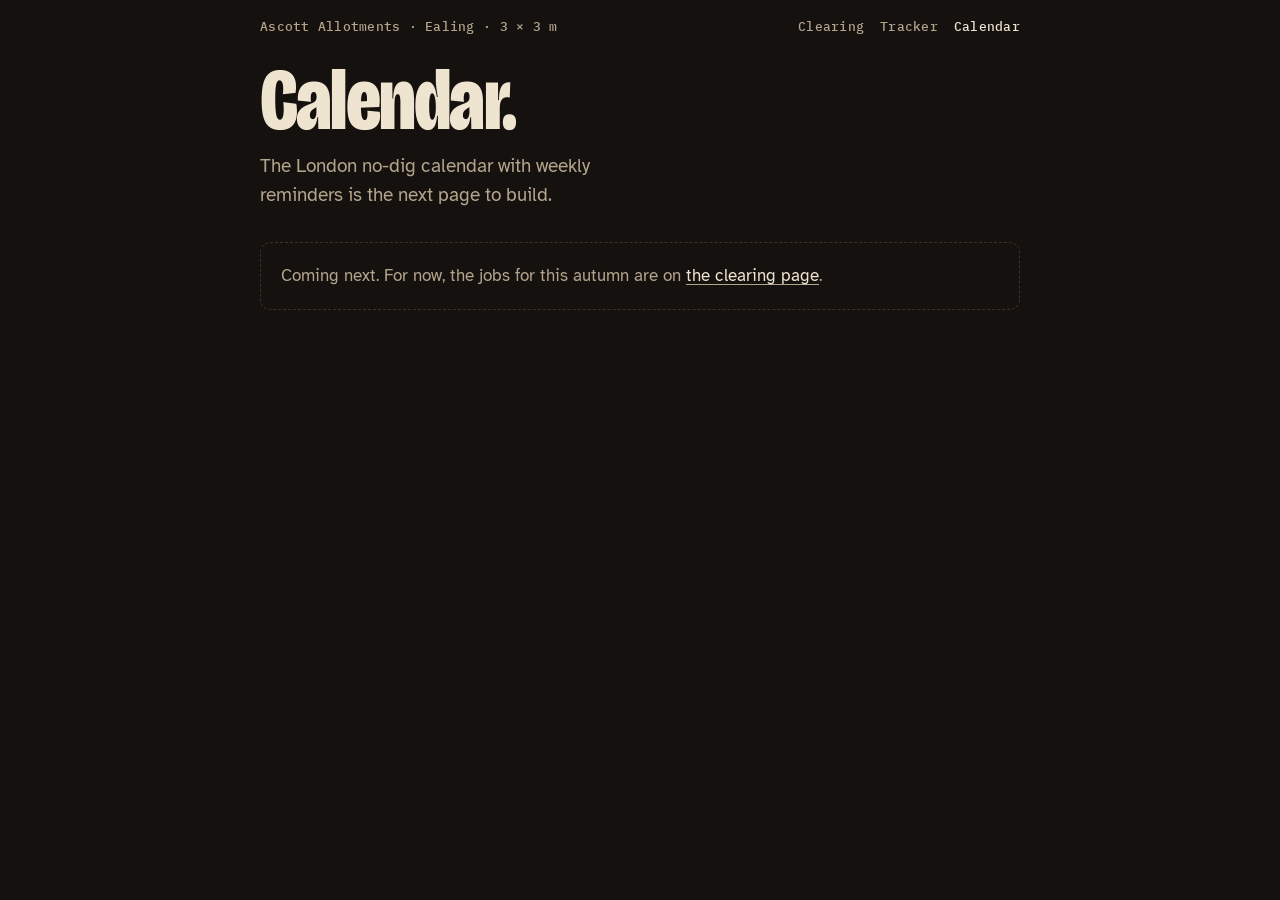
==== calendar.html @ 389a17c3 "Clearing page, plot tracker and calendar placeholder Dark, phone-first site for the no-dig plot at A" ====
<!doctype html>
<html lang="en-GB">
<head>
  <meta charset="utf-8">
  <meta name="viewport" content="width=device-width, initial-scale=1, viewport-fit=cover">
  <meta name="theme-color" content="#15110e">
  <title>Calendar · Ascott Allotments</title>
  <link rel="preconnect" href="https://fonts.googleapis.com">
  <link rel="preconnect" href="https://fonts.gstatic.com" crossorigin>
  <link rel="stylesheet" href="https://fonts.googleapis.com/css2?family=Atkinson+Hyperlegible:ital,wght@0,400;0,700;1,400&family=Bricolage+Grotesque:opsz,wdth,wght@12..96,75..100,500..800&family=IBM+Plex+Mono:wght@400;500;600&display=swap">
  <link rel="stylesheet" href="css/site.css">
</head>
<body>
<div class="wrap">
  <header class="mast">
    <div class="mast-top">
      <span>Ascott Allotments · Ealing · 3 × 3 m</span>
      <nav aria-label="Pages">
        <a href="index.html">Clearing</a>
        <a href="tracker.html">Tracker</a>
        <a href="calendar.html" aria-current="page">Calendar</a>
      </nav>
    </div>
    <h1>Calendar.</h1>
    <p class="lede">The London no-dig calendar with weekly reminders is the next page to build.</p>
  </header>
  <main>
    <p class="empty">Coming next. For now, the jobs for this autumn are on <a href="index.html#steps">the clearing page</a>.</p>
  </main>
</div>
</body>
</html>
---- css/site.css ----
/* Ascott Allotments — dark, phone-first. Colours are taken from the plot:
   peat and loam for ground, straw for text, chalk for the drawn plan,
   and one colour per weed verdict. */
:root {
  --peat: #15110e;
  --loam: #211a15;
  --loam-2: #2d241d;
  --edge: #3d3128;
  --straw: #efe4cf;
  --straw-dim: #b3a48c;
  --chalk: #f4eee2;

  --annual: #dcbc5e;   /* easy: dies in winter */
  --check: #c3a0dc;    /* bindweed-flower lilac */
  --problem: #e2784c;  /* rust */
  --keep: #93c27c;     /* leaf */

  --display: "Bricolage Grotesque", "Avenir Next Condensed", "Arial Narrow", system-ui, sans-serif;
  --body: "Atkinson Hyperlegible", "Verdana", system-ui, sans-serif;
  --mono: "IBM Plex Mono", ui-monospace, "SF Mono", Menlo, monospace;

  --gutter: clamp(16px, 4vw, 32px);
  --radius: 10px;
  color-scheme: dark;
}

* { box-sizing: border-box; }
html { -webkit-text-size-adjust: 100%; scroll-padding-top: 16px; scroll-padding-bottom: 96px; }
body {
  margin: 0;
  background: var(--peat);
  color: var(--straw);
  font: 17px/1.5 var(--body);
  padding: 0 var(--gutter) calc(96px + env(safe-area-inset-bottom, 0px));
}
img { max-width: 100%; display: block; }
a { color: var(--straw); text-underline-offset: 3px; text-decoration-color: var(--straw-dim); }
a:hover { text-decoration-color: var(--straw); }
:focus-visible { outline: 2px solid var(--annual); outline-offset: 3px; border-radius: 4px; }
.wrap { max-width: 760px; margin: 0 auto; }

/* ---------- Masthead ---------- */
.mast { padding-block: calc(20px + env(safe-area-inset-top, 0px)) 8px; }
.mast-top {
  display: flex; justify-content: space-between; align-items: baseline; gap: 12px; flex-wrap: wrap;
  font: 500 13px/1 var(--mono); color: var(--straw-dim); letter-spacing: .02em;
}
.mast-top nav { display: flex; gap: 16px; }
.mast-top nav a { text-decoration: none; color: var(--straw-dim); }
.mast-top nav a[aria-current="page"] { color: var(--straw); }
.mast-top nav .soon { opacity: .55; }
h1 {
  font: 800 clamp(44px, 13vw, 88px)/.9 var(--display);
  font-stretch: 75%;
  letter-spacing: -.02em;
  margin: 28px 0 12px;
}
.lede { font-size: 19px; color: var(--straw-dim); margin: 0 0 8px; max-width: 34ch; }
.lede strong { color: var(--straw); font-weight: 700; }

/* ---------- Sections ---------- */
section { padding-top: 48px; }
h2 {
  font: 800 clamp(30px, 8vw, 44px)/1 var(--display);
  font-stretch: 80%;
  letter-spacing: -.01em;
  margin: 0 0 6px;
}
.sub { color: var(--straw-dim); margin: 0 0 20px; max-width: 46ch; }
h3 { font: 700 22px/1.15 var(--display); margin: 0; }
.mono { font-family: var(--mono); }

/* ---------- Weed guide ---------- */
.group { margin: 28px 0 0; }
.group-head { display: flex; align-items: center; gap: 10px; margin-bottom: 4px; }
.group-head h3 { font-size: 20px; }
.swatch { width: 12px; height: 12px; border-radius: 50%; flex: none; background: var(--c); }
.group-blurb { color: var(--straw-dim); margin: 0 0 14px; font-size: 15px; }
[data-group="easy"] { --c: var(--annual); }
[data-group="check"] { --c: var(--check); }
[data-group="problem"] { --c: var(--problem); }
[data-group="keep"] { --c: var(--keep); }

.cards { display: grid; gap: 12px; grid-template-columns: repeat(auto-fill, minmax(min(100%, 300px), 1fr)); }
.pair { grid-template-columns: repeat(auto-fit, minmax(min(100%, 300px), 1fr)); }
.card {
  background: var(--loam);
  border: 1px solid var(--edge);
  border-top: 3px solid var(--c);
  border-radius: var(--radius);
  overflow: hidden;
  display: flex; flex-direction: column;
}
.card figure { margin: 0; position: relative; background: var(--loam-2); aspect-ratio: 4 / 3; overflow: hidden; }
.card figure img { position: absolute; inset: 0; width: 100%; height: 100%; object-fit: cover; }
.card figure.nophoto { display: grid; place-items: center; color: var(--straw-dim); font: 13px var(--mono); padding: 16px; text-align: center; }
.card figcaption {
  position: absolute; left: 0; right: 0; bottom: 0;
  font: 11px/1.3 var(--mono); color: #e9e1d2;
  padding: 18px 10px 6px;
  background: linear-gradient(transparent, rgba(10, 8, 6, .82));
}
.card figcaption a { color: inherit; }
.card-body { padding: 14px 16px 16px; display: grid; gap: 10px; }
.card-title { display: flex; justify-content: space-between; align-items: start; gap: 8px; }
.latin { font-style: italic; color: var(--straw-dim); font-size: 14px; margin-top: 2px; }
.tags { display: flex; flex-wrap: wrap; gap: 6px; }
.tag {
  font: 500 12px/1 var(--mono); padding: 5px 8px; border-radius: 99px;
  border: 1px solid var(--edge); color: var(--straw-dim); white-space: nowrap;
}
.tag.life { color: var(--c); border-color: color-mix(in srgb, var(--c) 45%, transparent); }
.tag.verify { color: var(--peat); background: var(--check); border-color: var(--check); font-weight: 600; }
.effort { display: inline-flex; gap: 3px; align-items: center; }
.effort i { width: 7px; height: 7px; border-radius: 2px; background: var(--edge); }
.effort i.on { background: var(--c); }
.card dl { margin: 0; display: grid; gap: 8px; font-size: 15px; }
.card dt { font: 600 11px/1 var(--mono); text-transform: uppercase; letter-spacing: .08em; color: var(--straw-dim); margin-bottom: 3px; }
.card dd { margin: 0; }

/* ---------- Plot plan (the drawn bit) ---------- */
.plan-wrap {
  background:
    radial-gradient(circle at 20% 10%, rgba(255, 255, 255, .025), transparent 60%),
    var(--loam);
  border: 1px solid var(--edge);
  border-radius: var(--radius);
  padding: 12px;
  overflow-x: auto;
}
.plan { width: 100%; height: auto; max-width: 560px; margin: 0 auto; display: block; min-width: 300px; }
.plan .chalk { fill: none; stroke: var(--chalk); stroke-width: .012; stroke-linecap: round; }
.plan .dim { stroke: var(--straw-dim); stroke-width: .006; fill: none; }
.plan text { fill: var(--chalk); font-family: var(--mono); }
.plan .lbl { font-size: .085px; }
.plan .lbl-big { font: 700 .13px var(--display); }
.plan .lbl-dim { font-size: .07px; fill: var(--straw-dim); }
.plan .crop { cursor: pointer; }
.plan .crop rect { transition: fill-opacity .15s; }
.plan .crop:hover rect, .plan .crop:focus-visible rect, .plan .crop[aria-pressed="true"] rect { fill-opacity: .42; }
.plan .crop:focus { outline: none; }
.plan-key { display: grid; gap: 8px; margin-top: 14px; }
.plan-key .row { display: grid; grid-template-columns: 14px 1fr; gap: 10px; align-items: start; padding: 10px 12px; border-radius: 8px; background: var(--loam); border: 1px solid var(--edge); }
.plan-key .row.active { border-color: var(--chalk); }
.plan-key .row .swatch { margin-top: 5px; border-radius: 3px; }
.plan-key b { font-weight: 700; }
.plan-key small { display: block; color: var(--straw-dim); font-size: 14px; }

/* ---------- Tools ---------- */
.checklist { list-style: none; margin: 0; padding: 0; display: grid; gap: 1px; background: var(--edge); border: 1px solid var(--edge); border-radius: var(--radius); overflow: hidden; }
.checklist li { background: var(--loam); }
.checklist label { display: grid; grid-template-columns: 28px 1fr; gap: 12px; padding: 14px 16px; cursor: pointer; align-items: start; }
.checklist input { width: 24px; height: 24px; margin: 0; accent-color: var(--keep); }
.checklist .why { display: block; color: var(--straw-dim); font-size: 14px; }
.checklist input:checked + span .what { text-decoration: line-through; text-decoration-color: var(--straw-dim); color: var(--straw-dim); }
.count { font: 500 14px var(--mono); color: var(--straw-dim); }

/* ---------- Steps (a real sequence) ---------- */
.steps { list-style: none; counter-reset: step; margin: 0; padding: 0; display: grid; gap: 0; }
.steps li { counter-increment: step; display: grid; grid-template-columns: 44px 1fr; gap: 14px; position: relative; padding-bottom: 22px; }
.steps li::before {
  content: counter(step);
  width: 36px; height: 36px; border-radius: 50%;
  display: grid; place-items: center;
  font: 700 17px var(--display);
  background: var(--loam-2); border: 1px solid var(--edge);
}
.steps li:not(:last-child)::after { content: ""; position: absolute; left: 18px; top: 40px; bottom: 4px; width: 1px; background: var(--edge); }
.steps h3 { font-size: 19px; margin: 6px 0 4px; }
.steps p { margin: 0; color: var(--straw-dim); }

/* ---------- Rules ---------- */
.rules-start { display: flex; flex-wrap: wrap; gap: 10px; align-items: center; margin-bottom: 16px; }
input[type="date"], input[type="text"], input[type="month"], select, textarea {
  font: 16px var(--body); color: var(--straw); background: var(--loam-2);
  border: 1px solid var(--edge); border-radius: 8px; padding: 10px 12px; min-height: 44px;
}
textarea { width: 100%; resize: vertical; }
.milestones { display: grid; gap: 10px; grid-template-columns: repeat(3, 1fr); }
.milestone { background: var(--loam); border: 1px solid var(--edge); border-radius: var(--radius); padding: 14px; }
.milestone .pct { font: 800 34px/1 var(--display); }
.milestone .by { font: 13px var(--mono); color: var(--straw-dim); margin-top: 6px; }
.milestone.past .by { color: var(--problem); }
.notes { margin: 16px 0 0; padding-left: 20px; }
.notes li { margin-bottom: 6px; }

/* ---------- Photos ---------- */
.btn {
  font: 600 16px var(--body); color: var(--peat); background: var(--straw);
  border: 0; border-radius: 99px; padding: 12px 18px; min-height: 44px; cursor: pointer;
  display: inline-flex; align-items: center; gap: 8px;
}
.btn.ghost { background: transparent; color: var(--straw); border: 1px solid var(--edge); }
.btn.small { padding: 6px 12px; min-height: 36px; font-size: 14px; }
.compare { display: grid; grid-template-columns: 1fr 1fr; gap: 8px; margin: 16px 0; }
.compare figure, .shots figure { margin: 0; background: var(--loam); border: 1px solid var(--edge); border-radius: var(--radius); overflow: hidden; }
.compare img, .shots img { width: 100%; aspect-ratio: 3 / 4; object-fit: cover; }
.compare figcaption, .shots figcaption { font: 12px/1.3 var(--mono); color: var(--straw-dim); padding: 8px 10px; display: flex; justify-content: space-between; gap: 6px; }
.shots { display: grid; gap: 8px; grid-template-columns: repeat(auto-fill, minmax(140px, 1fr)); }
.shots button.del { background: none; border: 0; color: var(--straw-dim); cursor: pointer; font: inherit; padding: 0; }
.empty { border: 1px dashed var(--edge); border-radius: var(--radius); padding: 20px; color: var(--straw-dim); }

/* ---------- Bottom bar (thumb reach at the plot) ---------- */
.bar {
  position: fixed; left: 0; right: 0; bottom: 0; z-index: 10;
  background: color-mix(in srgb, var(--peat) 88%, transparent);
  backdrop-filter: blur(10px); -webkit-backdrop-filter: blur(10px);
  border-top: 1px solid var(--edge);
  padding: 6px 8px calc(6px + env(safe-area-inset-bottom, 0px));
}
.bar ul { list-style: none; margin: 0 auto; padding: 0; max-width: 760px; display: flex; justify-content: space-between; overflow-x: auto; }
.bar a {
  display: block; text-decoration: none; color: var(--straw-dim);
  font: 600 13px/1 var(--body); padding: 12px 10px; border-radius: 8px; white-space: nowrap;
}
.bar a.on { color: var(--straw); background: var(--loam-2); }

.foot { margin-top: 64px; color: var(--straw-dim); font-size: 13px; }
.foot details { margin-top: 8px; }
.foot summary { cursor: pointer; }
.foot ul { padding-left: 18px; }

/* ---------- Tracker ---------- */
.bed { background: var(--loam); border: 1px solid var(--edge); border-radius: var(--radius); margin-bottom: 14px; overflow: hidden; }
.bed-head { display: flex; justify-content: space-between; align-items: baseline; gap: 8px; padding: 14px 16px 10px; flex-wrap: wrap; }
.bed-head .meta { font: 13px var(--mono); color: var(--straw-dim); }
.planting { border-top: 1px solid var(--edge); padding: 12px 16px; display: grid; gap: 6px; }
.planting .top { display: flex; justify-content: space-between; gap: 8px; align-items: baseline; }
.dates { display: flex; flex-wrap: wrap; gap: 6px 14px; font: 13px var(--mono); color: var(--straw-dim); }
.dates b { color: var(--straw); font-weight: 500; }
.form { display: grid; gap: 10px; background: var(--loam); border: 1px solid var(--edge); border-radius: var(--radius); padding: 16px; }
.form .grid { display: grid; gap: 10px; grid-template-columns: repeat(auto-fit, minmax(140px, 1fr)); }
.form label { display: grid; gap: 4px; font: 600 12px var(--mono); color: var(--straw-dim); text-transform: uppercase; letter-spacing: .06em; }
.form label > * { text-transform: none; letter-spacing: 0; }
.form .actions { display: flex; gap: 8px; flex-wrap: wrap; }
.log { list-style: none; margin: 16px 0 0; padding: 0; display: grid; gap: 10px; }
.log li { background: var(--loam); border: 1px solid var(--edge); border-radius: var(--radius); padding: 12px 16px; }
.log .when { font: 13px var(--mono); color: var(--straw-dim); display: flex; justify-content: space-between; }
.log p { margin: 6px 0 0; white-space: pre-wrap; }

@media (max-width: 340px) {
  .milestones { grid-template-columns: 1fr; }
  .bar a { padding: 12px 8px; font-size: 12px; }
}
@media (prefers-reduced-motion: no-preference) {
  html { scroll-behavior: smooth; }
}
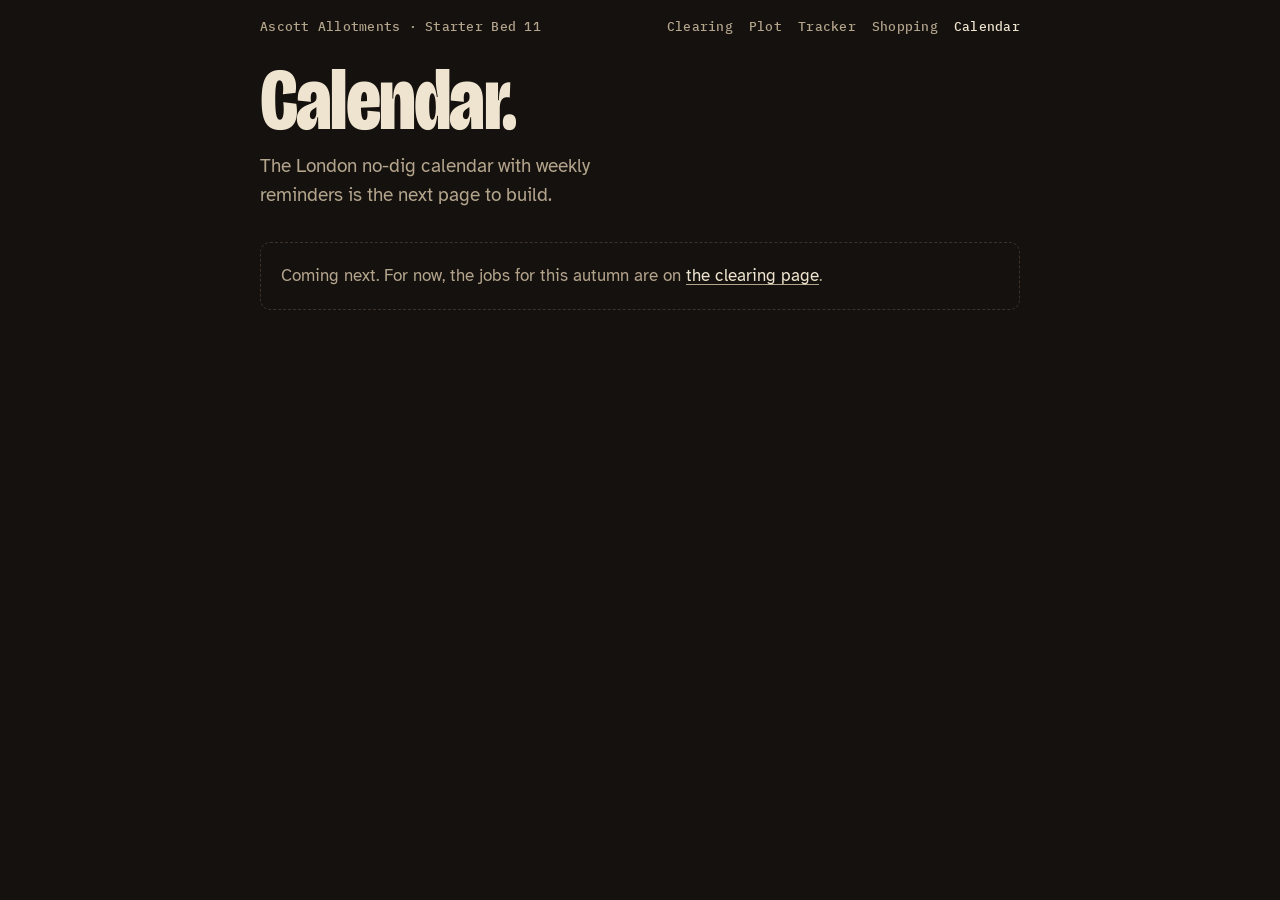
==== commit 714e4beb: "Plot and shopping pages, layout from the getting-started doc - site.json is now the single source of" ====
--- a/calendar.html
+++ b/calendar.html
@@ -14,10 +14,12 @@
 <div class="wrap">
   <header class="mast">
     <div class="mast-top">
-      <span>Ascott Allotments · Ealing · 3 × 3 m</span>
+      <span>Ascott Allotments · Starter Bed 11</span>
       <nav aria-label="Pages">
         <a href="index.html">Clearing</a>
+        <a href="plot.html">Plot</a>
         <a href="tracker.html">Tracker</a>
+        <a href="shopping.html">Shopping</a>
         <a href="calendar.html" aria-current="page">Calendar</a>
       </nav>
     </div>
--- a/css/site.css
+++ b/css/site.css
@@ -117,6 +117,25 @@
 .card dl { margin: 0; display: grid; gap: 8px; font-size: 15px; }
 .card dt { font: 600 11px/1 var(--mono); text-transform: uppercase; letter-spacing: .08em; color: var(--straw-dim); margin-bottom: 3px; }
 .card dd { margin: 0; }
+
+/* Remove / keep verdicts */
+.verdicts { display: grid; gap: 10px; grid-template-columns: repeat(auto-fit, minmax(min(100%, 260px), 1fr)); margin: 8px 0 8px; }
+.verdict-box { border-radius: var(--radius); padding: 14px 16px; border: 1px solid; }
+.verdict-box.remove { --v: var(--problem); }
+.verdict-box.keep { --v: var(--keep); }
+.verdict-box { border-color: color-mix(in srgb, var(--v) 55%, transparent); background: color-mix(in srgb, var(--v) 10%, var(--loam)); }
+.verdict-head { font: 14px var(--mono); color: var(--straw-dim); margin-bottom: 10px; }
+.verdict-head b { font: 800 26px/1 var(--display); color: var(--v); margin-right: 6px; text-transform: uppercase; letter-spacing: .02em; }
+.chips { display: flex; flex-wrap: wrap; gap: 6px; }
+.chip { font-size: 14px; text-decoration: none; padding: 6px 10px; border-radius: 99px; background: var(--loam-2); border: 1px solid var(--edge); }
+.chip:hover { border-color: var(--v); }
+.verdict-strip {
+  font: 800 15px/1 var(--display); letter-spacing: .14em; text-transform: uppercase;
+  padding: 9px 16px; color: var(--peat);
+}
+.verdict-strip.remove { background: var(--problem); }
+.verdict-strip.keep { background: var(--keep); }
+.card.remove, .card.keep { border-top-width: 1px; }
 
 /* ---------- Plot plan (the drawn bit) ---------- */
 .plan-wrap {
@@ -238,6 +257,125 @@
 .log .when { font: 13px var(--mono); color: var(--straw-dim); display: flex; justify-content: space-between; }
 .log p { margin: 6px 0 0; white-space: pre-wrap; }
 
+/* ---------- Tracker: interactive plan ---------- */
+.visually-hidden { position: absolute; width: 1px; height: 1px; overflow: hidden; clip: rect(0 0 0 0); white-space: nowrap; }
+#plan { padding-top: 24px; }
+.tracker-plan .ground { fill: #ffffff; fill-opacity: 0; stroke: none; cursor: copy; pointer-events: fill; }
+.tracker-plan .ground:hover, .tracker-plan .ground:focus-visible { fill-opacity: .05; outline: none; }
+.tracker-plan .ground.covered { fill: #b08a5a; fill-opacity: .16; }
+.tracker-plan .ground.covered:hover { fill-opacity: .24; }
+.tracker-plan .lbl-soft { fill: var(--straw-dim); }
+.tracker-plan .crop .hit { fill: transparent !important; stroke: none !important; }
+.tracker-plan .crop rect.cover { fill-opacity: 1 !important; stroke: #f4eee2 !important; stroke-opacity: .35; stroke-width: .008 !important; stroke-dasharray: none !important; }
+.tracker-plan .crop rect { fill-opacity: .3; stroke-width: .012; stroke-opacity: .85; }
+.tracker-plan .crop.planned rect { fill-opacity: .08; stroke-dasharray: .045 .03; }
+.tracker-plan .crop.ready rect { fill-opacity: .5; }
+.tracker-plan .crop:hover rect { fill-opacity: .42; }
+.tracker-plan .crop.planned:hover rect { fill-opacity: .18; }
+.tracker-plan .crop[aria-pressed="true"] rect { stroke: var(--chalk); stroke-width: .03; stroke-dasharray: none; }
+.tracker-plan .crop:focus-visible rect { stroke: var(--annual); stroke-width: .03; }
+.plan-legend { display: flex; flex-wrap: wrap; gap: 8px 16px; margin: 12px 0 16px; font: 13px var(--mono); color: var(--straw-dim); }
+.plan-legend span { display: inline-flex; align-items: center; gap: 6px; }
+.lg { width: 16px; height: 12px; border-radius: 3px; border: 1.5px solid var(--straw-dim); display: inline-block; }
+.lg.planned { border-style: dashed; }
+.lg.growing { background: color-mix(in srgb, var(--straw-dim) 35%, transparent); }
+.lg.ready { background: color-mix(in srgb, var(--straw-dim) 70%, transparent); }
+.lg.covered { background: #b08a5a55; border-color: #b08a5a; }
+
+.pill { font: 600 12px/1 var(--mono); padding: 5px 8px; border-radius: 99px; white-space: nowrap; border: 1px solid var(--edge); color: var(--straw-dim); }
+.pill.growing { color: var(--keep); border-color: color-mix(in srgb, var(--keep) 50%, transparent); }
+.pill.ready { color: var(--peat); background: var(--annual); border-color: var(--annual); }
+
+.bed-note { color: var(--straw-dim); margin: 0 16px 8px; font-size: 15px; }
+.cover-toggle { display: flex; align-items: center; gap: 10px; margin: 0 16px 12px; font-size: 15px; cursor: pointer; min-height: 32px; }
+.cover-toggle input { width: 20px; height: 20px; accent-color: #b08a5a; margin: 0; }
+.row-btn {
+  width: 100%; text-align: left; font: inherit; color: inherit; background: none; border: 0;
+  border-top: 1px solid var(--edge); cursor: pointer;
+  display: grid; grid-template-columns: 12px 1fr auto; gap: 12px; align-items: center; min-height: 56px;
+}
+.row-btn:hover { background: var(--loam-2); }
+.row-btn .swatch { border-radius: 3px; height: 28px; width: 8px; }
+.row-main { display: grid; gap: 2px; }
+.empty-bed { display: flex; justify-content: space-between; align-items: center; gap: 8px; color: var(--straw-dim); }
+.actions { display: flex; gap: 8px; flex-wrap: wrap; }
+
+/* Bottom sheet */
+.sheet {
+  position: fixed; inset: auto 0 0 0; margin: 0 auto; width: 100%; max-width: 640px;
+  max-height: 88vh; max-height: 88dvh; overflow-y: auto; overscroll-behavior: contain;
+  background: var(--loam); color: var(--straw);
+  border: 1px solid var(--edge); border-bottom: 0; border-radius: 18px 18px 0 0;
+  padding: 10px 20px calc(20px + env(safe-area-inset-bottom, 0px));
+}
+.sheet::backdrop { background: rgba(8, 6, 4, .62); }
+.sheet::before { content: ""; display: block; width: 40px; height: 4px; border-radius: 4px; background: var(--edge); margin: 0 auto 12px; }
+.sheet-head { display: flex; justify-content: space-between; align-items: start; gap: 12px; margin-bottom: 14px; }
+.sheet-head h3 { font-size: 26px; font-stretch: 85%; }
+.sheet .facts { display: grid; grid-template-columns: 1fr 1fr; gap: 12px; margin: 16px 0; }
+.sheet .facts dt { font: 600 11px/1 var(--mono); text-transform: uppercase; letter-spacing: .08em; color: var(--straw-dim); margin-bottom: 4px; }
+.sheet .facts dd { margin: 0; }
+.view-note { margin: 0 0 16px; color: var(--straw-dim); }
+.btn.danger.armed { background: var(--problem); color: var(--peat); border-color: var(--problem); }
+@media (prefers-reduced-motion: no-preference) {
+  .sheet[open] { animation: sheet-up .18s ease-out; }
+  @keyframes sheet-up { from { transform: translateY(24px); opacity: 0; } }
+}
+.sheet-form { display: grid; gap: 12px; }
+.sheet-form[hidden] { display: none; }
+.sheet-form label, .sheet-form legend { display: grid; gap: 4px; font: 600 12px var(--mono); color: var(--straw-dim); text-transform: uppercase; letter-spacing: .06em; }
+.sheet-form label > *, .sheet-form legend { text-transform: none; letter-spacing: 0; }
+.sheet-form legend { text-transform: uppercase; letter-spacing: .06em; padding: 0; margin-bottom: 6px; }
+.sheet-form input, .sheet-form select { width: 100%; }
+.sheet-form .grid { display: grid; gap: 10px; grid-template-columns: repeat(auto-fit, minmax(96px, 1fr)); }
+.sheet-form .date-grid { grid-template-columns: repeat(auto-fit, minmax(150px, 1fr)); }
+.sheet-form input, .sheet-form select { min-width: 0; }
+.where { border: 1px solid var(--edge); border-radius: var(--radius); padding: 12px; margin: 0; display: grid; gap: 10px; }
+.field-error { color: var(--problem); margin: -6px 0 0; font-size: 14px; }
+.hint { margin: 0; font-size: 14px; color: var(--annual); }
+
+/* Bed strip: the bed laid flat, this planting highlighted */
+.strip { margin: 4px 0 18px; }
+.strip-bar { position: relative; height: 22px; border-radius: 6px; background: var(--loam-2); border: 1px solid var(--edge); overflow: hidden; }
+.seg { position: absolute; top: 0; bottom: 0; background: color-mix(in srgb, var(--c) 30%, transparent); }
+.seg.other { border-right: 1px solid var(--peat); }
+.seg.this { background: var(--c); box-shadow: inset 0 0 0 2px var(--chalk); border-radius: 4px; }
+.strip-ticks { position: relative; height: 16px; font: 11px var(--mono); color: var(--straw-dim); }
+.tick { position: absolute; top: 4px; transform: translateX(-50%); white-space: nowrap; }
+.tick:first-child { transform: none; }
+.tick:last-child { transform: translateX(-100%); }
+
+/* ---------- Plot page ---------- */
+.plan-note { font-size: 14px; color: var(--straw-dim); margin-top: 12px; }
+.plan .cover { stroke: #f4eee2; stroke-opacity: .35; stroke-width: .008; }
+.lg.mesh { background: repeating-linear-gradient(0deg, transparent 0 3px, #f4eee288 3px 4px), repeating-linear-gradient(90deg, transparent 0 3px, #f4eee288 3px 4px); }
+.lg.fleece { background: radial-gradient(circle, #f4eee2aa 1px, transparent 1.5px) 0 0 / 5px 5px, #f4eee222; }
+.lg.pot { border-radius: 50%; width: 12px; border-style: dashed; border-color: #e3b375; background: #e3b37533; }
+.facts-list { margin: 0; display: grid; grid-template-columns: minmax(84px, max-content) 1fr; gap: 12px 16px; }
+.facts-list dt { font: 600 12px/1.6 var(--mono); text-transform: uppercase; letter-spacing: .06em; color: var(--straw-dim); }
+.facts-list dd { margin: 0; }
+.table-wrap { overflow-x: auto; border: 1px solid var(--edge); border-radius: var(--radius); }
+table.plain { width: 100%; border-collapse: collapse; font-size: 15px; }
+table.plain th { text-align: left; font: 600 12px var(--mono); text-transform: uppercase; letter-spacing: .06em; color: var(--straw-dim); background: var(--loam-2); }
+table.plain th, table.plain td { padding: 10px 12px; border-bottom: 1px solid var(--edge); vertical-align: top; }
+table.plain tr:last-child td { border-bottom: 0; }
+table.plain td.mono { white-space: nowrap; color: var(--straw-dim); font-size: 13px; }
+.lede a { color: var(--straw); }
+
+/* ---------- Shopping page ---------- */
+.group-title { display: flex; justify-content: space-between; align-items: baseline; gap: 12px; flex-wrap: wrap; }
+.qty { color: var(--straw-dim); font-weight: 400; }
+.huts { display: grid; gap: 12px; grid-template-columns: repeat(auto-fit, minmax(min(100%, 260px), 1fr)); }
+.hut { background: var(--loam); border: 1px solid var(--edge); border-radius: var(--radius); padding: 14px 16px; }
+.hut-head { display: flex; justify-content: space-between; align-items: center; gap: 8px; }
+.hut-status { margin: 6px 0 10px; }
+.hours { list-style: none; margin: 0; padding: 0; display: grid; gap: 4px; }
+.hours li { display: flex; justify-content: space-between; gap: 12px; font-size: 15px; }
+.hut-where { margin: 10px 0 0; color: var(--straw-dim); font-size: 14px; }
+.hut-season { grid-column: 1 / -1; margin: 0; color: var(--straw-dim); font-size: 14px; }
+.member-note { margin: 16px 0 0; padding: 12px 14px; border-radius: var(--radius); border: 1px solid var(--edge); color: var(--straw-dim); }
+.member-note.warn { color: var(--peat); background: var(--annual); border-color: var(--annual); }
+
 @media (max-width: 340px) {
   .milestones { grid-template-columns: 1fr; }
   .bar a { padding: 12px 8px; font-size: 12px; }
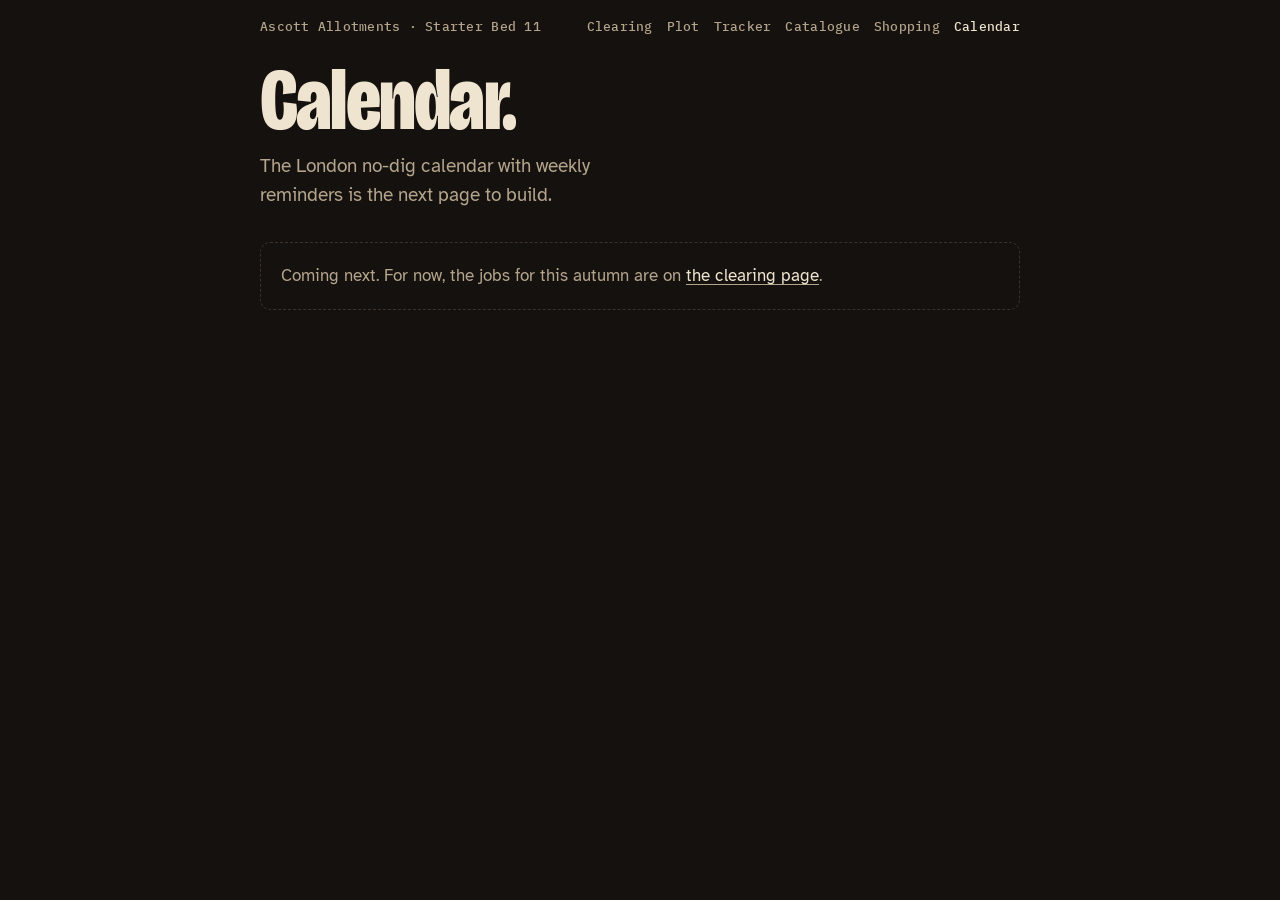
==== commit acb8995e: "Catalogue page with photos and month bars; plot crops open a sheet linking to it Co-Authored-By: Cla" ====
--- a/calendar.html
+++ b/calendar.html
@@ -19,6 +19,7 @@
         <a href="index.html">Clearing</a>
         <a href="plot.html">Plot</a>
         <a href="tracker.html">Tracker</a>
+        <a href="catalog.html">Catalogue</a>
         <a href="shopping.html">Shopping</a>
         <a href="calendar.html" aria-current="page">Calendar</a>
       </nav>
--- a/css/site.css
+++ b/css/site.css
@@ -383,3 +383,131 @@
 @media (prefers-reduced-motion: no-preference) {
   html { scroll-behavior: smooth; }
 }
+
+/* ---------- Catalogue ---------- */
+.mast-top nav { flex-wrap: wrap; column-gap: 14px; row-gap: 8px; }
+[data-act="sowIn"], [data-act="sowOut"] { --c: var(--annual); }
+[data-act="plant"] { --c: var(--keep); }
+[data-act="harvest"] { --c: var(--problem); }
+[data-act="flower"] { --c: var(--check); }
+
+.now-jobs { display: grid; gap: 18px; margin-top: 16px; }
+.job h3 { font: 600 12px/1 var(--mono); text-transform: uppercase; letter-spacing: .1em; color: var(--c); margin-bottom: 10px; }
+.chip-row { display: flex; flex-wrap: wrap; gap: 8px; }
+.crop-chip {
+  display: inline-flex; align-items: center; gap: 8px; min-height: 44px;
+  padding: 4px 14px 4px 4px; border-radius: 99px; text-decoration: none; font-size: 15px;
+  background: var(--loam); border: 1px solid color-mix(in srgb, var(--c) 40%, var(--edge));
+}
+.crop-chip:hover { border-color: var(--c); }
+.crop-chip img { width: 34px; height: 34px; border-radius: 50%; object-fit: cover; }
+.crop-chip small { font: 500 11px var(--mono); color: var(--straw-dim); }
+.coming { color: var(--straw-dim); margin: 22px 0 0; padding-top: 14px; border-top: 1px dashed var(--edge); max-width: 52ch; }
+.coming b { color: var(--straw); }
+
+.crop-list { margin-top: 40px; }
+.ruler-wrap {
+  position: sticky; top: env(safe-area-inset-top, 0px); z-index: 5;
+  background: var(--peat); padding: 10px 0 8px; border-bottom: 1px solid var(--edge);
+}
+.legend { display: flex; flex-wrap: wrap; gap: 6px 14px; font: 12px var(--mono); color: var(--straw-dim); margin-bottom: 4px; }
+.legend span { display: inline-flex; align-items: center; gap: 6px; }
+.legend i { width: 16px; height: 8px; border-radius: 2px; background: var(--c); }
+.legend [data-act="sowIn"] i, .track[data-act="sowIn"] .seg {
+  background: repeating-linear-gradient(135deg, var(--c) 0 2px, transparent 2px 5px);
+  box-shadow: inset 0 0 0 1px var(--c);
+}
+.legend .lg-today i { width: 2px; height: 14px; background: var(--chalk); }
+.ruler { position: relative; padding-top: 22px; }
+.ruler-months { display: grid; grid-template-columns: repeat(12, 1fr); text-align: center; font: 500 12px/1 var(--mono); color: var(--straw-dim); }
+.ruler-months .now { color: var(--chalk); font-weight: 600; }
+.ruler-months.small { font-size: 10px; margin-top: 5px; }
+.ruler-months:not(.small) { padding-bottom: 10px; }
+.ruler-pin { position: absolute; top: 18px; bottom: -8px; width: 2px; margin-left: -1px; background: linear-gradient(var(--chalk) 3px, transparent 3px 22px, var(--chalk) 22px); }
+.ruler-pin span {
+  position: absolute; bottom: 100%; left: 0; margin-bottom: 2px; white-space: nowrap;
+  font: 600 11px/1 var(--mono); color: var(--peat); background: var(--chalk); padding: 3px 6px; border-radius: 4px;
+}
+
+.crop-list section { padding-top: 32px; scroll-margin-top: 90px; }
+.crop-list .sub { margin-bottom: 8px; }
+.crops { display: grid; }
+.crop { border-top: 1px solid var(--edge); scroll-margin-top: 96px; }
+.crop:last-child { border-bottom: 1px solid var(--edge); }
+.crop summary {
+  list-style: none; cursor: pointer;
+  display: grid; grid-template-columns: 64px 1fr auto; gap: 10px 14px; align-items: center;
+  padding: 14px 0 12px;
+}
+.crop summary::-webkit-details-marker { display: none; }
+.crop summary:hover .crop-name b { text-decoration: underline; text-decoration-color: var(--straw-dim); text-underline-offset: 4px; }
+.crop .thumb { width: 64px; height: 64px; border-radius: 12px; object-fit: cover; background: var(--loam-2); }
+.crop-name { min-width: 0; }
+.crop-name b { display: block; font: 700 21px/1.1 var(--display); font-stretch: 85%; }
+.crop-sub { display: block; color: var(--straw-dim); font-size: 14px; margin-top: 2px; }
+.status {
+  font: 600 12px/1 var(--mono); padding: 6px 9px; border-radius: 99px; white-space: nowrap;
+  color: var(--peat); background: var(--c);
+}
+.status.later { color: var(--straw-dim); background: none; border: 1px solid var(--edge); }
+.crop[open] summary .status { visibility: hidden; }
+.crop[open] summary .mbar { display: none; }
+
+.mbar {
+  grid-column: 1 / -1; position: relative; display: grid; gap: 3px; padding: 5px 0;
+  background-image: linear-gradient(to right, color-mix(in srgb, var(--edge) 80%, transparent) 1px, transparent 1px);
+  background-size: calc(100% / 12) 100%;
+  border-right: 1px solid color-mix(in srgb, var(--edge) 80%, transparent);
+}
+.track { position: relative; height: 7px; }
+.seg { position: absolute; top: 0; bottom: 0; border-radius: 2px; background: var(--c); }
+.mbar-month { position: absolute; top: 0; bottom: 0; width: calc(100% / 12); background: color-mix(in srgb, var(--straw) 7%, transparent); }
+.mbar-today { position: absolute; top: -2px; bottom: -2px; width: 2px; margin-left: -1px; background: var(--chalk); box-shadow: 0 0 0 1.5px var(--peat); z-index: 1; }
+
+.mbar-labelled { display: grid; grid-template-columns: auto 1fr; gap: 10px; align-items: start; }
+.mbar-labels { display: grid; gap: 6px; padding: 5px 0; font: 11px/12px var(--mono); color: var(--c); }
+.mbar-labels span { color: var(--c); white-space: nowrap; }
+.mbar-labelled .mbar { gap: 6px; }
+.mbar-labelled .track { height: 12px; }
+
+.crop-body { display: grid; gap: 16px; padding: 4px 0 24px; }
+.crop-photo { margin: 0; position: relative; border-radius: var(--radius); overflow: hidden; aspect-ratio: 3 / 2; background: var(--loam-2); }
+.crop-photo img { position: absolute; inset: 0; width: 100%; height: 100%; object-fit: cover; }
+.crop-photo figcaption {
+  position: absolute; left: 0; right: 0; bottom: 0; padding: 18px 10px 6px;
+  font: 11px/1.3 var(--mono); color: #e9e1d2; background: linear-gradient(transparent, rgba(10, 8, 6, .82));
+}
+.crop-photo figcaption a { color: inherit; }
+.about { margin: 0; font-size: 18px; max-width: 52ch; }
+.crop-facts { margin: 0; display: grid; gap: 4px; }
+.crop-facts dt { font: 600 11px/1 var(--mono); text-transform: uppercase; letter-spacing: .08em; color: var(--straw-dim); margin-top: 10px; }
+.crop-facts dd { margin: 0; max-width: 56ch; }
+.crop-body .btn { justify-self: start; text-decoration: none; }
+.credits { font: 12px var(--mono); color: var(--straw-dim); margin-top: 8px; }
+@media (min-width: 640px) {
+  .crop-body { grid-template-columns: 1fr 1fr; align-items: start; column-gap: 24px; }
+  .crop-photo { grid-row: span 3; }
+}
+
+/* Plot: crop sheet and links into the catalogue */
+.link-btn {
+  display: inline-block; margin-top: 6px; padding: 4px 0; min-height: 32px;
+  font: 600 14px var(--body); color: var(--annual); background: none; border: 0; cursor: pointer;
+  text-decoration: underline; text-underline-offset: 3px; text-decoration-color: color-mix(in srgb, var(--annual) 50%, transparent);
+}
+.crop-card { display: grid; grid-template-columns: 88px 1fr; gap: 12px 14px; padding: 16px 0; border-top: 1px solid var(--edge); }
+.crop-card img { width: 88px; height: 88px; border-radius: 12px; object-fit: cover; }
+.crop-card h4 { font: 700 20px/1.1 var(--display); font-stretch: 85%; margin: 0 0 4px; }
+.crop-card h4 span { font: 400 14px var(--body); color: var(--straw-dim); }
+.crop-card p { margin: 0; font-size: 15px; color: var(--straw-dim); }
+.crop-card .mbar-labelled, .crop-card .btn { grid-column: 1 / -1; }
+.crop-card .btn { justify-self: start; text-decoration: none; }
+.plan .crop.flash rect { animation: flash 1.2s ease-in-out 2; }
+@keyframes flash { 50% { fill-opacity: .7; } }
+@media (prefers-reduced-motion: reduce) { .plan .crop.flash rect { animation: none; } }
+@media (min-width: 640px) { .crop-body .btn { grid-column: 2; } }
+.cat-links { display: flex; flex-wrap: wrap; gap: 4px 10px; margin-top: 4px; font-size: 14px; }
+.cat-links a { color: var(--annual); text-decoration-color: color-mix(in srgb, var(--annual) 50%, transparent); }
+.cat-links .see { color: var(--straw-dim); font: 12px var(--mono); align-self: center; }
+#view-about { margin: -4px 0 16px; flex-direction: column; }
+[hidden] { display: none !important; }
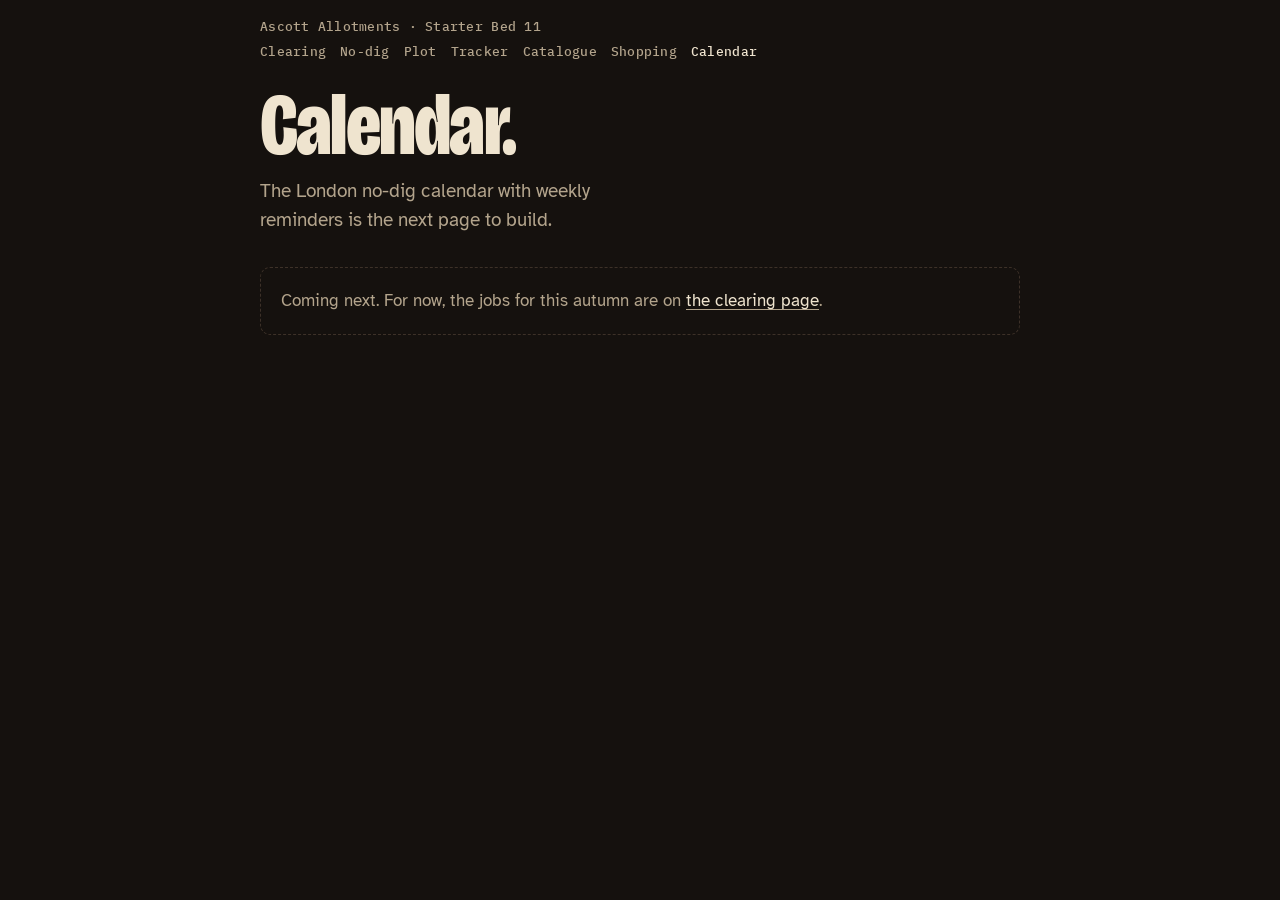
==== commit 448ef802: "No-dig page: how it works, the year, tools with the hori hori Co-Authored-By: Claude Opus 5.5 (1M co" ====
--- a/calendar.html
+++ b/calendar.html
@@ -17,6 +17,7 @@
       <span>Ascott Allotments · Starter Bed 11</span>
       <nav aria-label="Pages">
         <a href="index.html">Clearing</a>
+        <a href="nodig.html">No-dig</a>
         <a href="plot.html">Plot</a>
         <a href="tracker.html">Tracker</a>
         <a href="catalog.html">Catalogue</a>
--- a/css/site.css
+++ b/css/site.css
@@ -511,3 +511,139 @@
 .cat-links .see { color: var(--straw-dim); font: 12px var(--mono); align-self: center; }
 #view-about { margin: -4px 0 16px; flex-direction: column; }
 [hidden] { display: none !important; }
+.place { display: inline-block; margin-top: 5px; font: 500 11px/1 var(--mono); color: var(--straw-dim); border: 1px solid var(--edge); border-radius: 99px; padding: 3px 7px; }
+.place[data-place="plot-crops"] { color: var(--keep); border-color: color-mix(in srgb, var(--keep) 45%, transparent); }
+.crop .thumb.none { display: grid; place-items: center; font: 700 24px var(--display); color: var(--straw-dim); border: 1px dashed var(--edge); background: none; }
+#weeds { padding-top: 56px; }
+.weed-part { font: 600 12px/1 var(--mono); text-transform: uppercase; letter-spacing: .1em; color: var(--straw-dim); margin: 22px 0 10px; }
+
+/* ---------- Varieties ---------- */
+.tags-line { display: flex; flex-wrap: wrap; gap: 6px; align-items: center; margin-top: 5px; }
+.tags-line .place { margin-top: 0; }
+.place[data-place="idea"] { color: var(--annual); border-color: color-mix(in srgb, var(--annual) 45%, transparent); border-style: dashed; }
+.vcount { font: 500 11px/1 var(--mono); color: var(--straw-dim); }
+.varieties { grid-column: 1 / -1; margin-top: 8px; padding-top: 18px; border-top: 1px dashed var(--edge); min-width: 0; }
+.varieties-head { display: flex; justify-content: space-between; align-items: baseline; margin-bottom: 12px; }
+.varieties-head h3 { font: 800 24px/1 var(--display); font-stretch: 85%; }
+.variety-row {
+  display: grid; grid-auto-flow: column; grid-auto-columns: min(78%, 280px); gap: 12px;
+  overflow-x: auto; scroll-snap-type: x mandatory; overscroll-behavior-x: contain;
+  margin-inline: calc(-1 * var(--gutter)); padding: 4px var(--gutter) 14px; scroll-padding-inline: var(--gutter);
+  scrollbar-width: thin; scrollbar-color: var(--edge) transparent;
+}
+.variety-row.single { grid-auto-columns: minmax(0, 420px); }
+.variety {
+  scroll-snap-align: start; position: relative;
+  display: flex; flex-direction: column; gap: 10px;
+  padding: 16px 16px 14px; border-radius: 14px;
+  background: linear-gradient(160deg, var(--loam-2), var(--loam) 70%);
+  border: 1px solid var(--edge);
+}
+.variety.chosen { border-color: var(--keep); box-shadow: inset 0 0 0 1px color-mix(in srgb, var(--keep) 40%, transparent); padding-top: 46px; }
+.ribbon {
+  position: absolute; top: 0; left: 16px; transform: translateY(-50%);
+  font: 600 11px/1 var(--mono); color: var(--peat); background: var(--keep); padding: 4px 8px; border-radius: 99px;
+}
+.variety.chosen .ribbon { top: 14px; transform: none; }
+.variety-name { display: flex; justify-content: space-between; align-items: start; gap: 8px; }
+.variety-name b { font: 700 20px/1.1 var(--display); font-stretch: 85%; }
+.agm {
+  flex: none; font: 600 10px/1 var(--mono); letter-spacing: .04em; color: var(--keep);
+  border: 1px solid color-mix(in srgb, var(--keep) 55%, transparent); border-radius: 99px; padding: 4px 7px; white-space: nowrap;
+}
+.variety p { margin: 0; font-size: 15px; line-height: 1.45; color: var(--straw); flex: 1; }
+.variety-foot { display: flex; flex-wrap: wrap; gap: 6px; align-items: center; }
+.best { font: 600 12px/1 var(--mono); color: var(--peat); background: var(--annual); padding: 5px 8px; border-radius: 99px; }
+.vnote { font: 12px/1.2 var(--mono); color: var(--straw-dim); }
+.seller { font: italic 12px/1 var(--body); color: var(--check); border-bottom: 1px dotted var(--check); cursor: help; }
+.sources { font-size: 13px; color: var(--straw-dim); margin: 2px 0 0; }
+.sources a { color: var(--straw-dim); }
+@media (min-width: 640px) {
+  .variety-row { grid-auto-flow: row; grid-template-columns: repeat(auto-fill, minmax(230px, 1fr)); grid-auto-columns: auto; overflow: visible; margin-inline: 0; padding-inline: 0; }
+  .varieties-head .count { visibility: hidden; }
+}
+
+/* ---------- No-dig ---------- */
+.section-cut { margin: 0; background: var(--loam); border: 1px solid var(--edge); border-radius: var(--radius); padding: 10px; overflow: hidden; }
+.section-cut svg { display: block; width: 100%; height: auto; max-width: 640px; margin: 0 auto; }
+.section-cut .worm { fill: none; stroke: #d98b7a; stroke-width: 3; stroke-linecap: round; }
+.section-cut .fungi { fill: none; stroke: var(--chalk); stroke-width: .7; stroke-dasharray: 1.5 3; opacity: .55; }
+.section-cut .root { fill: none; stroke: #e8d8b8; stroke-width: 1.2; stroke-linecap: round; opacity: .8; }
+.section-cut .plant { fill: none; stroke: var(--keep); stroke-width: 2; stroke-linecap: round; }
+.section-cut .plant ellipse { fill: var(--keep); stroke: none; }
+.section-cut .topup { fill: none; stroke: var(--annual); stroke-width: 2; stroke-linecap: round; stroke-linejoin: round; }
+.section-cut .cut-label text { font: 600 9px var(--mono); fill: var(--chalk); }
+.section-cut .cut-label text.dim { font-weight: 400; fill: var(--straw-dim); font-size: 8px; }
+
+.layers { list-style: none; margin: 16px 0 0; padding: 0; display: grid; gap: 10px; }
+.layers li { display: grid; grid-template-columns: 16px 1fr; gap: 12px; align-items: start; }
+.layers i { width: 16px; height: 16px; border-radius: 4px; margin-top: 4px; }
+[data-layer="compost"] i { background: #2b2019; box-shadow: inset 0 0 0 1px #6b5240; }
+[data-layer="cardboard"] i { background: #c9a77a; }
+[data-layer="clay"] i { background: #4a3a22; box-shadow: inset 0 0 0 1px #8a6f3e; }
+.layers b { font-weight: 700; }
+.layers .depth { font: 500 13px var(--mono); color: var(--annual); margin-left: 8px; }
+.layers p { margin: 2px 0 0; color: var(--straw-dim); font-size: 15px; }
+
+.principles { display: grid; gap: 1px; margin-top: 28px; background: var(--edge); border: 1px solid var(--edge); border-radius: var(--radius); overflow: hidden;
+  grid-template-columns: repeat(auto-fit, minmax(min(100%, 260px), 1fr)); }
+.principle { background: var(--loam); padding: 16px 18px; }
+.principle h3 { font-size: 20px; font-stretch: 85%; margin-bottom: 6px; }
+.principle p { margin: 0; color: var(--straw-dim); font-size: 15px; }
+
+.seasons { display: grid; gap: 12px; grid-template-columns: repeat(auto-fit, minmax(min(100%, 260px), 1fr)); }
+.season { background: var(--loam); border: 1px solid var(--edge); border-radius: var(--radius); padding: 14px 16px; }
+.season.now { border-color: var(--annual); box-shadow: inset 0 0 0 1px color-mix(in srgb, var(--annual) 35%, transparent); }
+.season-head { display: flex; justify-content: space-between; align-items: center; margin-bottom: 8px; }
+.season h3 { font-size: 22px; font-stretch: 85%; }
+.season ul { margin: 0; padding-left: 18px; display: grid; gap: 6px; font-size: 15px; }
+.season:not(.now) ul { color: var(--straw-dim); }
+
+.hori { display: grid; background: var(--loam); border: 1px solid var(--annual); border-radius: 16px; overflow: hidden; }
+.hori figure { margin: 0; position: relative; aspect-ratio: 16 / 10; background: var(--loam-2); }
+.hori figure img { position: absolute; inset: 0; width: 100%; height: 100%; object-fit: cover; object-position: 50% 55%; }
+.hori figcaption { position: absolute; left: 0; right: 0; bottom: 0; padding: 18px 10px 6px; font: 11px/1.3 var(--mono); color: #e9e1d2; background: linear-gradient(transparent, rgba(10, 8, 6, .82)); }
+.hori figcaption a { color: inherit; }
+.hori-body { padding: 18px 18px 20px; display: grid; gap: 14px; }
+.hori-title h3 { font: 800 40px/1 var(--display); font-stretch: 80%; margin-top: 8px; }
+.hori-title .aka { display: block; color: var(--straw-dim); font-style: italic; margin-top: 4px; }
+.need { font: 600 11px/1 var(--mono); text-transform: uppercase; letter-spacing: .08em; padding: 5px 8px; border-radius: 99px; }
+.need.essential { color: var(--peat); background: var(--annual); }
+.hori-why { margin: 0; font-size: 17px; }
+.uses { list-style: none; counter-reset: use; margin: 0; padding: 0; display: grid; gap: 1px; background: var(--edge); border-radius: 10px; overflow: hidden;
+  grid-template-columns: repeat(auto-fit, minmax(min(100%, 220px), 1fr)); }
+.uses li { counter-increment: use; background: var(--loam-2); padding: 12px 14px 12px 44px; position: relative; }
+.uses li::before { content: counter(use); position: absolute; left: 14px; top: 12px; font: 700 15px var(--mono); color: var(--annual); }
+.uses b { display: block; margin-bottom: 2px; }
+.uses span { color: var(--straw-dim); font-size: 14px; }
+.hori-tip { margin: 0; color: var(--straw-dim); font-size: 15px; }
+.tool-status { justify-self: start; display: inline-block; margin-top: 8px; font: 600 12px/1 var(--mono); padding: 6px 9px; border-radius: 99px; border: 1px solid var(--edge); color: var(--straw-dim); text-decoration: none; }
+.tool-status.got { color: var(--keep); border-color: color-mix(in srgb, var(--keep) 50%, transparent); }
+.tool-status.got::before { content: "✓ "; }
+.tool-status.todo { color: var(--annual); border-color: color-mix(in srgb, var(--annual) 50%, transparent); }
+.tool-status.missing { border-style: dashed; }
+@media (min-width: 720px) {
+  .hori { grid-template-columns: 5fr 6fr; }
+  .hori figure { aspect-ratio: 1; align-self: start; margin: 18px 0 18px 18px; border-radius: 10px; overflow: hidden; }
+}
+
+.tool-group { margin-top: 30px; }
+.tool-group-head { display: flex; flex-wrap: wrap; align-items: baseline; gap: 4px 12px; margin-bottom: 12px; }
+.tool-group-head h3 { font-size: 22px; font-stretch: 85%; }
+.tool-group-head .sub { margin: 0; font-size: 15px; }
+.tool-grid { display: grid; gap: 10px; grid-template-columns: repeat(auto-fill, minmax(min(100%, 300px), 1fr)); }
+.tool { display: grid; grid-template-columns: 56px 1fr; gap: 14px; align-items: start; background: var(--loam); border: 1px solid var(--edge); border-radius: 12px; padding: 14px; }
+.tool h4 { margin: 0 0 4px; font: 700 18px/1.15 var(--display); font-stretch: 85%; }
+.tool h4 .aka { font: 400 13px var(--body); color: var(--straw-dim); }
+.tool p { margin: 0; color: var(--straw-dim); font-size: 14px; }
+.tool-icon { width: 56px; height: 56px; border-radius: 12px; background: var(--loam-2); display: grid; place-items: center; }
+.tool-icon svg { width: 40px; height: 40px; fill: none; stroke: var(--chalk); stroke-width: 2.6; stroke-linecap: round; stroke-linejoin: round; }
+.tool-icon svg .thin { stroke-width: 1.6; }
+[data-need="have"] .tool { background: transparent; }
+[data-need="have"] .tool-icon svg { stroke: var(--straw-dim); }
+
+.skip-list { list-style: none; margin: 0; padding: 0; display: grid; gap: 10px; }
+.skip-list li { display: grid; gap: 2px; padding: 12px 14px 12px 40px; position: relative; border: 1px solid var(--edge); border-radius: 10px; }
+.skip-list li::before { content: "✕"; position: absolute; left: 14px; top: 12px; color: var(--problem); font-weight: 700; }
+.skip-list span { color: var(--straw-dim); font-size: 15px; }
+#nd-sources { margin-top: 16px; }
